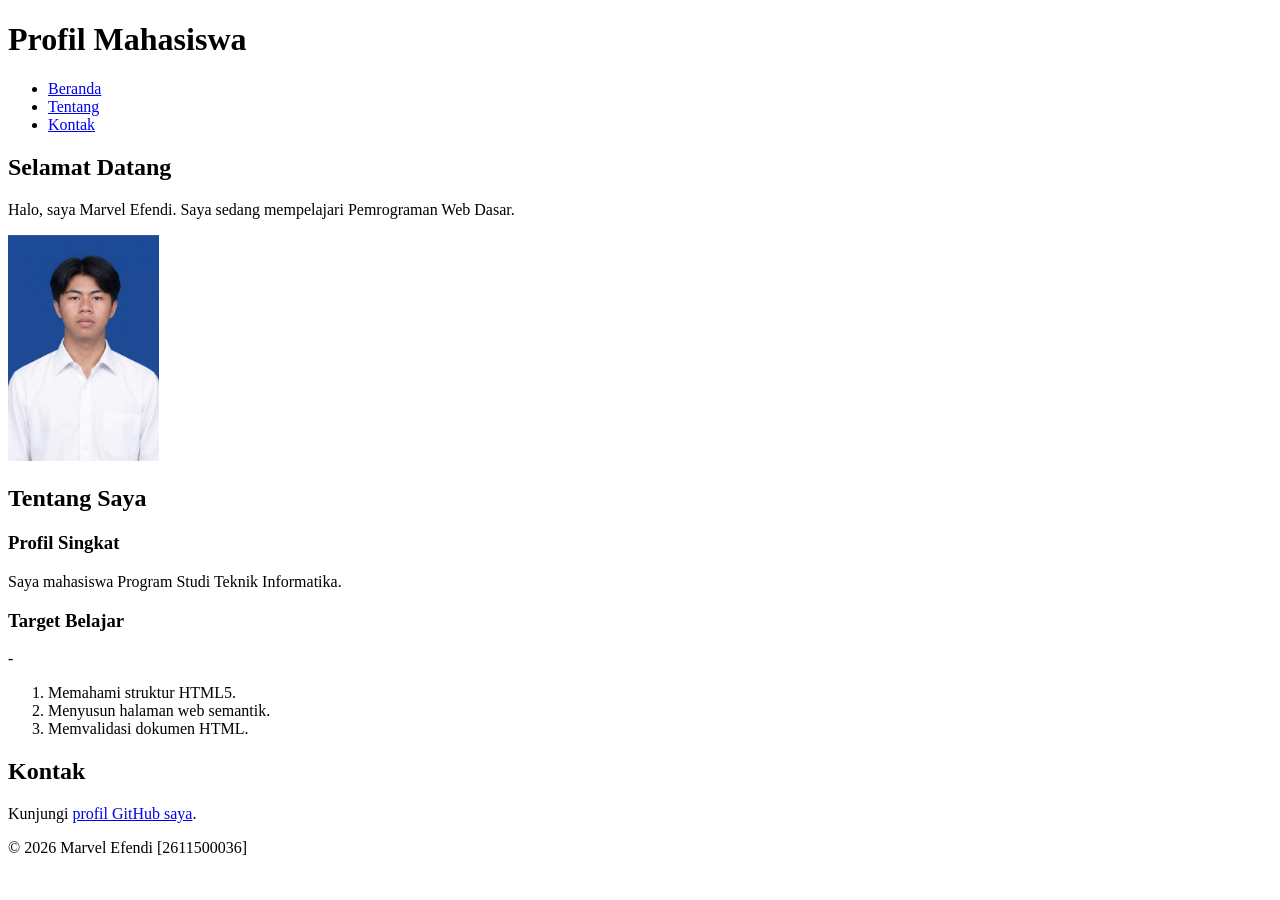
==== Pertemuan 03/index.html @ 1afadc7e "menyalin p2 img dan index ke p3" ====
<!DOCTYPE html>
<html lang="id">
<head>
<meta charset="UTF-8">
<meta name="viewport" content="width=device-width, initial-scale=1.0">
<title>Profil Mahasiswa</title>
</head>
<body>
<header>
<h1>Profil Mahasiswa</h1>
<nav>
<ul>
<li><a href="#home">Beranda</a></li>
<li><a href="#about">Tentang</a></li>
<li><a href="#contact">Kontak</a></li>
</ul>
</nav>
</header>
<main>
<section id="home">
<h2>Selamat Datang</h2>
<p>Halo, saya Marvel Efendi. Saya sedang mempelajari Pemrograman Web Dasar.</p>
<img src="img/foto-profile.png" alt="Foto profil Marvel Efendi" style="width: 4cm; height: 6cm; object-fit: cover;">
</section>
<section id="about"> 
<h2>Tentang Saya</h2>
<article>
<h3>Profil Singkat</h3>
<p>Saya mahasiswa Program Studi Teknik Informatika.</p>
<h3>Target Belajar</h3>
- <ol>
<li>Memahami struktur HTML5.</li>
<li>Menyusun halaman web semantik.</li>
<li>Memvalidasi dokumen HTML.</li>
</ol>
</article>
</section>
<section id="contact">
    <h2>Kontak</h2>
<p>Kunjungi <a href="https://github.com/Marvel245-wq/2611500036-MARVELEFENDI-TI1J-2627G-.git">profil GitHub saya</a>.</p>
</section>
</main>
<footer>
<p>© 2026 Marvel Efendi [2611500036]</p>
</footer>
</body>
</html>
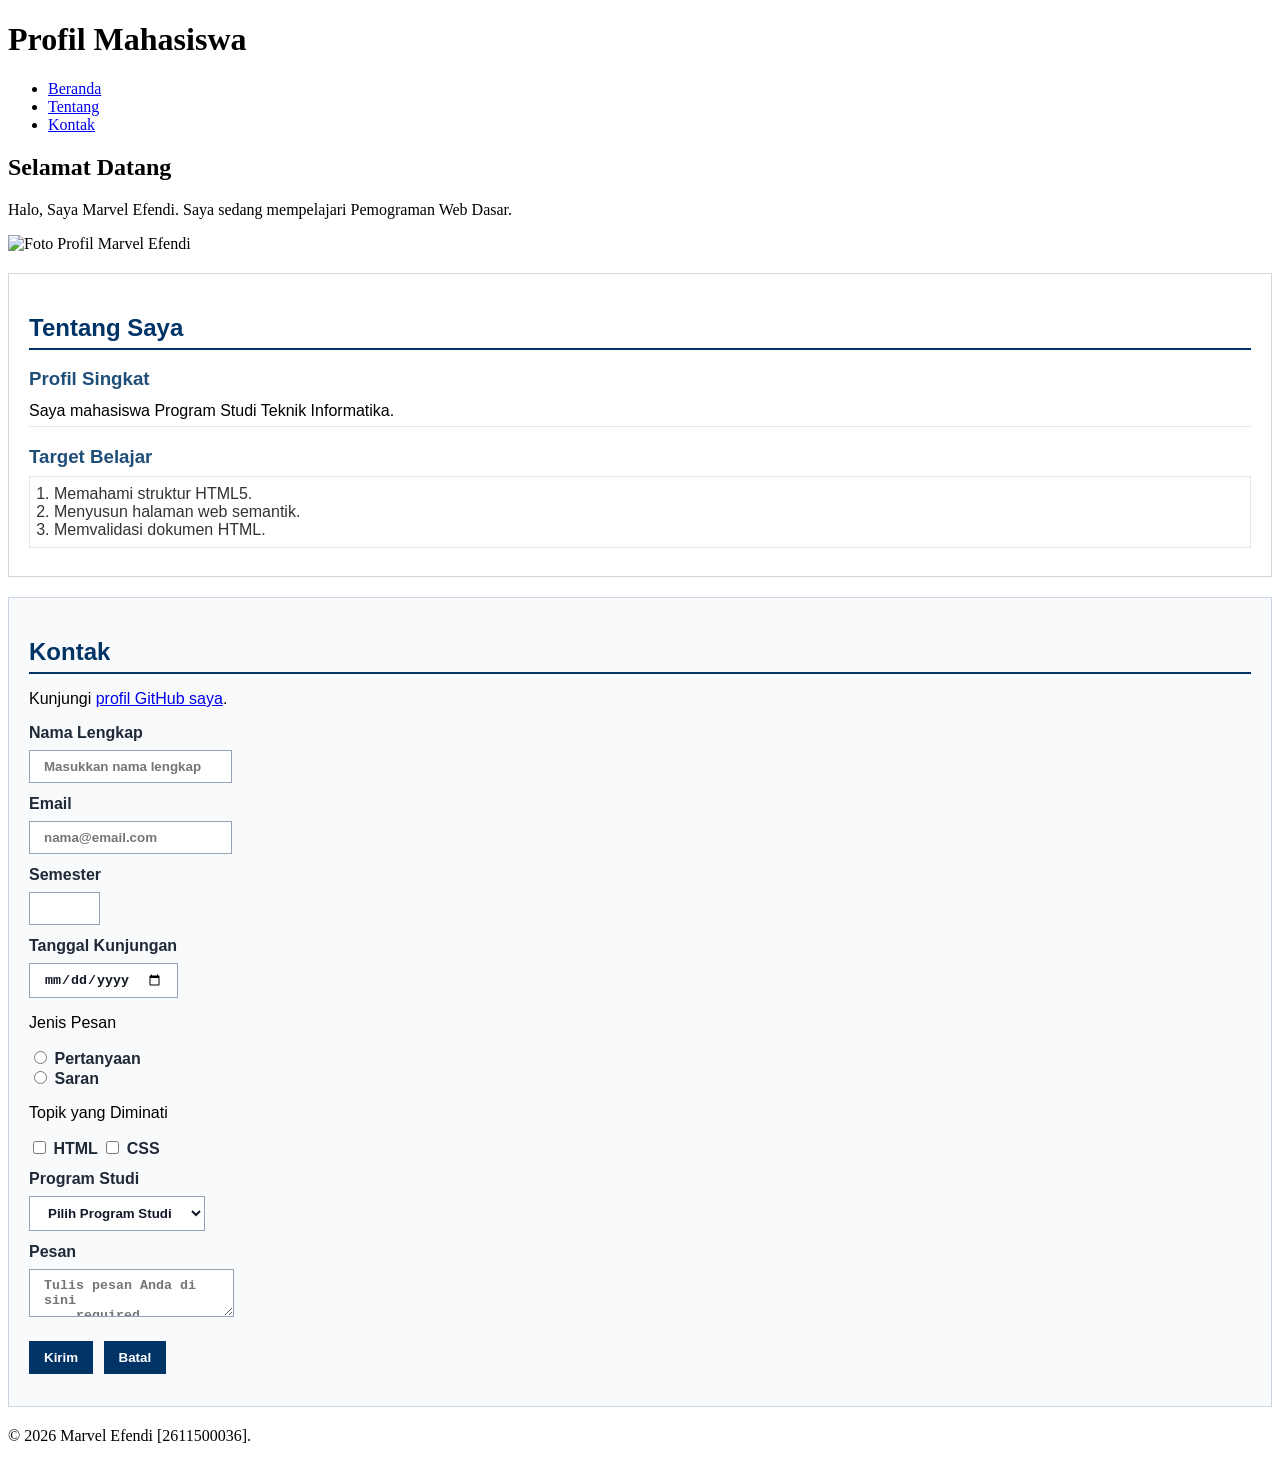
==== commit 1b055021: "membuat gaya pada index dan css" ====
--- a/Pertemuan 03/index.html
+++ b/Pertemuan 03/index.html
@@ -1,47 +1,190 @@
 <!DOCTYPE html>
 <html lang="id">
 <head>
-<meta charset="UTF-8">
-<meta name="viewport" content="width=device-width, initial-scale=1.0">
-<title>Profil Mahasiswa</title>
+    <meta charset="UTF-8">
+    <meta name="viewport" content="width=device-width, initial-scale=1.0">
+    <title>Profil Mahasiswa</title>
+    <style>
+        #about {
+            background-color: #ffffff;
+            border: 1px solid #d0d7de;
+            padding: 20px;
+            margin: 20px 0;
+            font-family: Arial, sans-serif; 
+        }
+        #about h2 {
+            color: #003366;
+            border-bottom: 2px solid #003366;
+            padding-bottom: 6px;
+            margin-bottom: 16px;    
+        }
+        #about h3 {
+            color: #1f4e78;
+            margin-bottom: 6px;
+        }
+        #about p {
+            margin: 6px 0;
+            padding: 6px 0;
+            border-bottom: 1px solid #e6e6e6;
+        }
+        #about ol {
+           color: #333333;
+           margin: 8px 0;
+           padding: 8px 24px;
+           border: 1px solid #e6e6e6;
+        }
+        #contact {
+            background-color: #f8fafc;
+            border: 1px solid #cbd5e1;
+            padding: 20px;
+            margin: 20px 0;
+            font-family: Arial, sans-serif; 
+        }
+        #contact h2 {
+            color: #003366;
+            border-bottom: 2px solid #003366;
+            padding-bottom: 6px;
+            margin-bottom: 16px;    
+        }
+        .form-group {
+            margin-bottom: 12px;
+        }
+        #contact label {
+           color: #1f2937;
+           font-weight: bold;
+        }
+        .input-form {
+           background-color: #ffffff;
+           color: #111827;
+           font-weight: bold;
+           padding: 8px 14px;
+           margin: 8px 6px 0 0;
+           border: 1px solid #94a3b8;
+        }
+        #contact button {
+           background-color: #003366;
+           color: #ffffff;
+           font-weight: bold;
+           padding: 8px 14px;
+           margin: 8px 6px 0 0;
+           border: 1px solid #003366;
+        }
+    </style>
 </head>
 <body>
-<header>
-<h1>Profil Mahasiswa</h1>
-<nav>
-<ul>
-<li><a href="#home">Beranda</a></li>
-<li><a href="#about">Tentang</a></li>
-<li><a href="#contact">Kontak</a></li>
-</ul>
-</nav>
-</header>
-<main>
-<section id="home">
-<h2>Selamat Datang</h2>
-<p>Halo, saya Marvel Efendi. Saya sedang mempelajari Pemrograman Web Dasar.</p>
-<img src="img/foto-profile.png" alt="Foto profil Marvel Efendi" style="width: 4cm; height: 6cm; object-fit: cover;">
-</section>
-<section id="about"> 
-<h2>Tentang Saya</h2>
-<article>
-<h3>Profil Singkat</h3>
-<p>Saya mahasiswa Program Studi Teknik Informatika.</p>
-<h3>Target Belajar</h3>
-- <ol>
-<li>Memahami struktur HTML5.</li>
-<li>Menyusun halaman web semantik.</li>
-<li>Memvalidasi dokumen HTML.</li>
-</ol>
-</article>
-</section>
+    <header>
+        <h1>Profil Mahasiswa</h1>
+        <nav>
+            <ul>
+                <li><a href="#home">Beranda</a></li>
+                <li><a href="#about">Tentang</a></li>
+                <li><a href="#contact">Kontak</a></li>
+            </ul>
+        </nav>  
+    </header>
+ <main>
+    <section id="home">
+        <h2>Selamat Datang</h2>
+        <p>Halo, Saya Marvel Efendi. Saya sedang mempelajari Pemograman Web Dasar.</p>
+        <img src="IMG/foto-profile.png" alt="Foto Profil Marvel Efendi">
+    </section>
+    <section id="about">
+        <h2>Tentang Saya</h2>
+    <article>
+        <h3>Profil Singkat</h3>
+        <p>Saya mahasiswa Program Studi Teknik Informatika.</p>
+        <h3>Target Belajar</h3>
+        <ol>
+            <li>Memahami struktur HTML5.</li>
+            <li>Menyusun halaman web semantik.</li>
+            <li>Memvalidasi dokumen HTML.</li>
+        </ol>
+    </article>
+    </section>
 <section id="contact">
     <h2>Kontak</h2>
-<p>Kunjungi <a href="https://github.com/Marvel245-wq/2611500036-MARVELEFENDI-TI1J-2627G-.git">profil GitHub saya</a>.</p>
+   <p> Kunjungi <a href="https://github.com/Marvel245-wq/2611500036-MARVELEFENDI-TI1J-2627G-.git">profil GitHub saya</a>.</p>
+   <form action="index.html" method="get">
+<div class="form-group">
+<label for="nama">Nama Lengkap</label><br>
+<input class="input-form"
+type="text"
+id="nama"
+name="nama"
+placeholder="Masukkan nama lengkap"
+minlength="3"
+maxlength="50"
+required>
+</div>
+<div class="form-group">
+<label for="email">Email</label><br>
+<input class="input-form"
+type="email"
+id="email"
+name="email"
+placeholder="nama@email.com"
+required>
+</div>
+<div class="form-group">
+<label for="semester">Semester</label><br>
+<input class="input-form"
+type="number"
+id="semester"
+name="semester"
+min="1"
+max="14"
+required>
+</div>
+<div class="form-group">
+    <label for="tanggal">Tanggal Kunjungan</label><br>
+    <input class="input-form" 
+type="date"
+id="tanggal"
+name="tanggal"
+required>
+</div>
+<div class="form-group">
+    <p>Jenis Pesan</p>
+    <input type="radio" id="Pertanyaan" name="jenis_pesan"
+value="Pertanyaan" required>
+    <label for="pertanyaan">Pertanyaan</label><br> 
+    <input type="radio" id="Saran" name="jenis_pesan"
+value="Saran">
+    <label for="saran">Saran</label>
+</div>
+<div class="form-group">
+    <p>Topik yang Diminati</p>
+    <input type="checkbox" id="minat-html" name="minat" value="HTML">
+    <label for="minat-html">HTML</label>
+    <input type="checkbox" id="minat-css" name="minat" value="CSS">
+    <label for="minat-css">CSS</label>
+    </div>
+   <div class="form-group">
+    <label for="prodi">Program Studi</label><br>
+    <select class="input-form" id="prodi" name="prodi" required>
+        <option value="">Pilih Program Studi</option>
+        <option value="Teknik Informatika">Teknik Informatika</option>
+        <option value="Sistem Informasi">Sistem Informasi</option>
+        <option value="Teknologi Informasi">Teknologi Informasi</option>
+    </select>
+</div>
+<div class="form-group">
+    <label for="pesan">Pesan</label><br>
+    <textarea class="input-form" 
+    id="pesan" 
+    name="pesan"
+    maxlength="300"
+    placeholder="Tulis pesan Anda di sini 
+    required"></textarea>
+</div>
+<div class="form-group">
+    <button type="submit">Kirim</button>
+    <button type="reset">Batal</button>
+</form>
 </section>
-</main>
-<footer>
-<p>© 2026 Marvel Efendi [2611500036]</p>
-</footer>
+ </main>
+    <footer>
+        <p>© 2026 Marvel Efendi [2611500036].</p>
+    </footer>
 </body>
 </html>
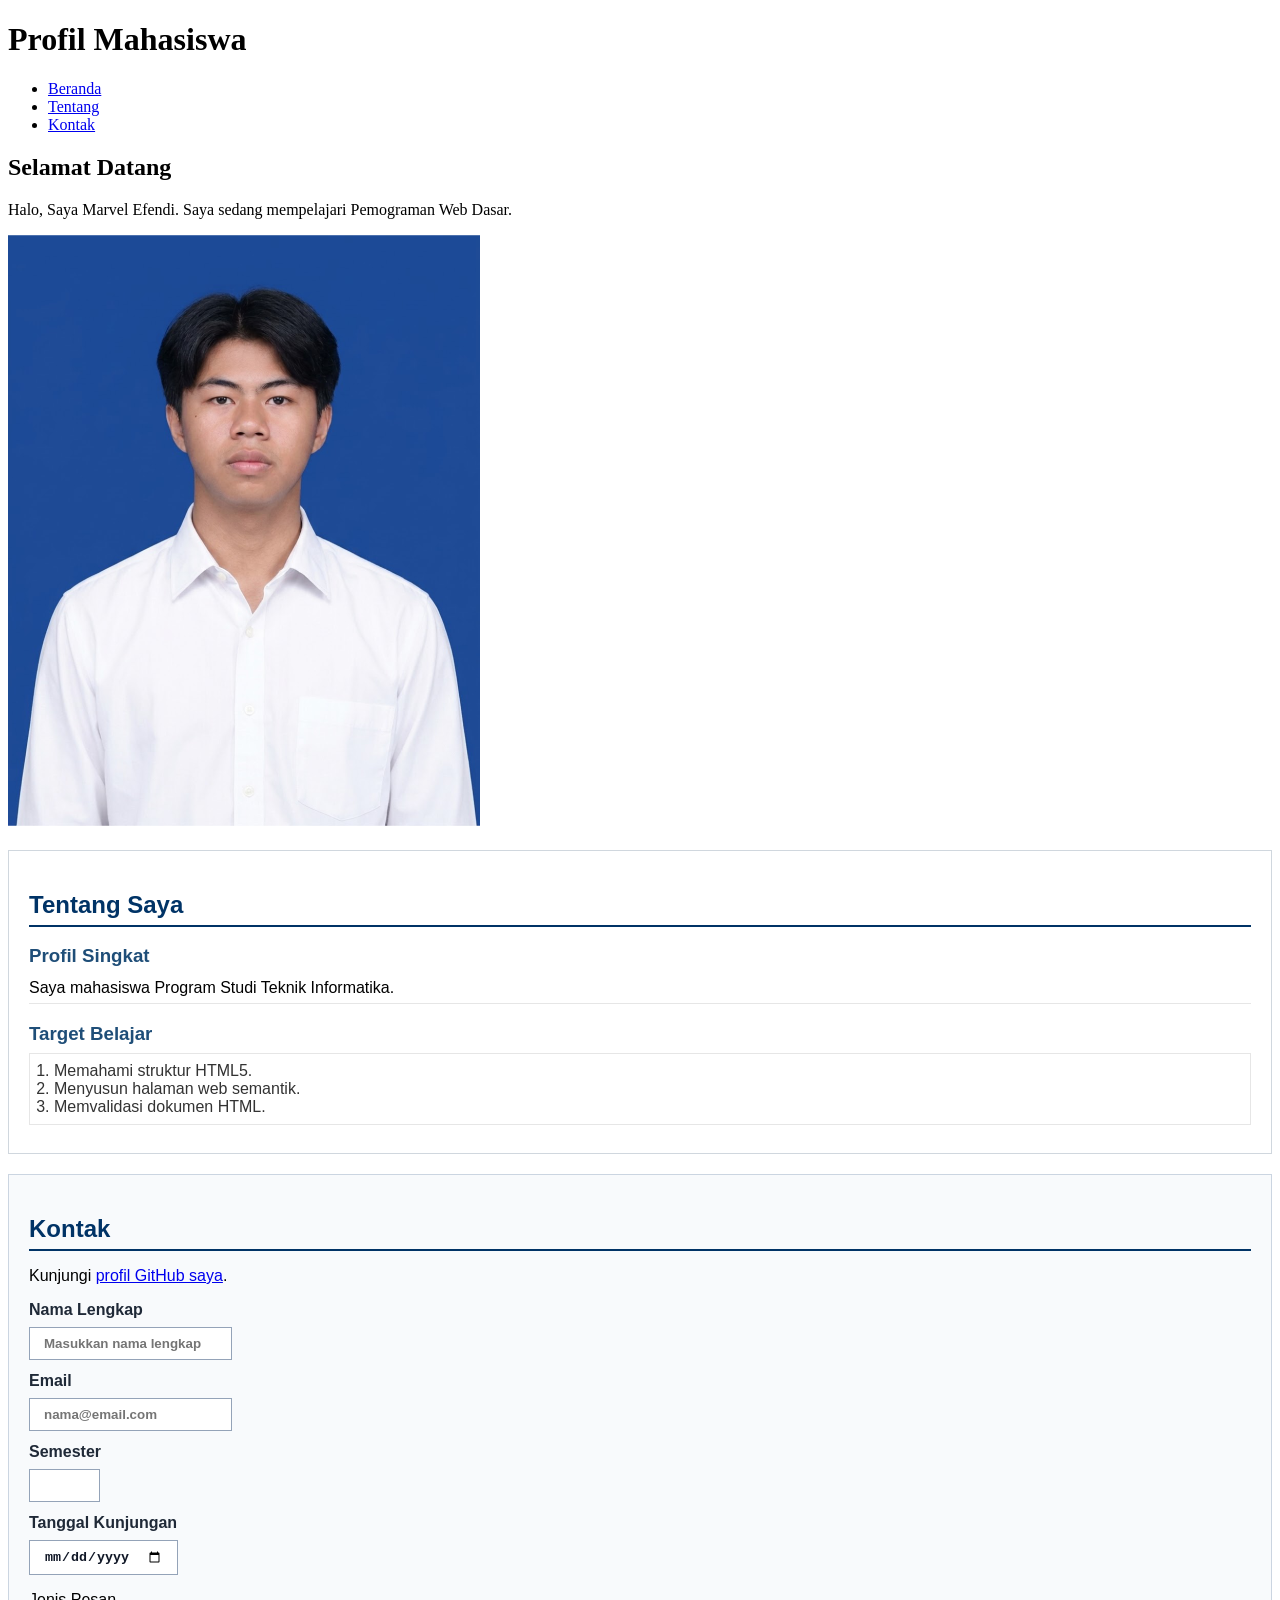
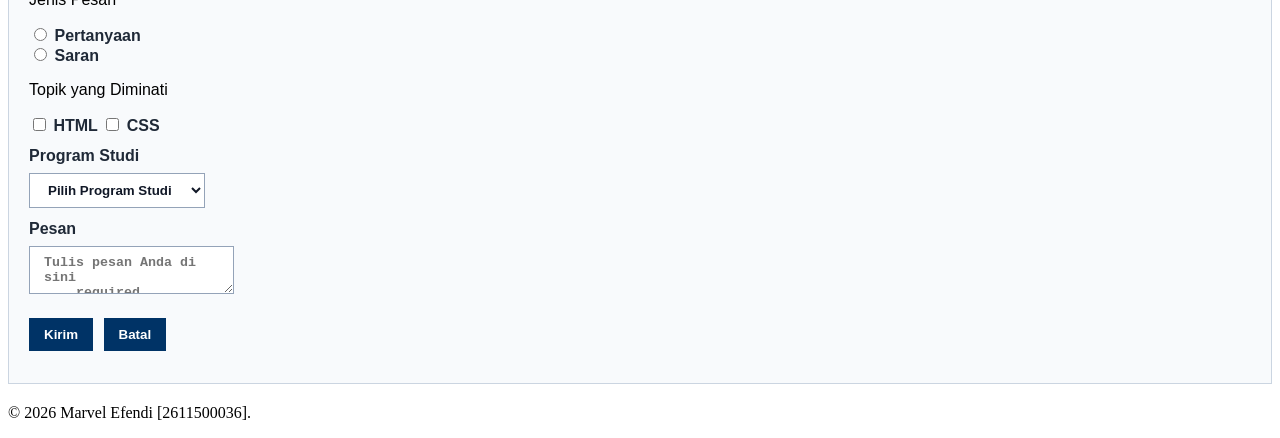
==== commit d71afebe: "Memperbaiki file foto yang tidak muncul di index" ====
--- a/Pertemuan 03/index.html
+++ b/Pertemuan 03/index.html
@@ -86,7 +86,7 @@
     <section id="home">
         <h2>Selamat Datang</h2>
         <p>Halo, Saya Marvel Efendi. Saya sedang mempelajari Pemograman Web Dasar.</p>
-        <img src="IMG/foto-profile.png" alt="Foto Profil Marvel Efendi">
+        <img src="img/foto-profile.png" alt="Foto Profil Marvel Efendi">
     </section>
     <section id="about">
         <h2>Tentang Saya</h2>
